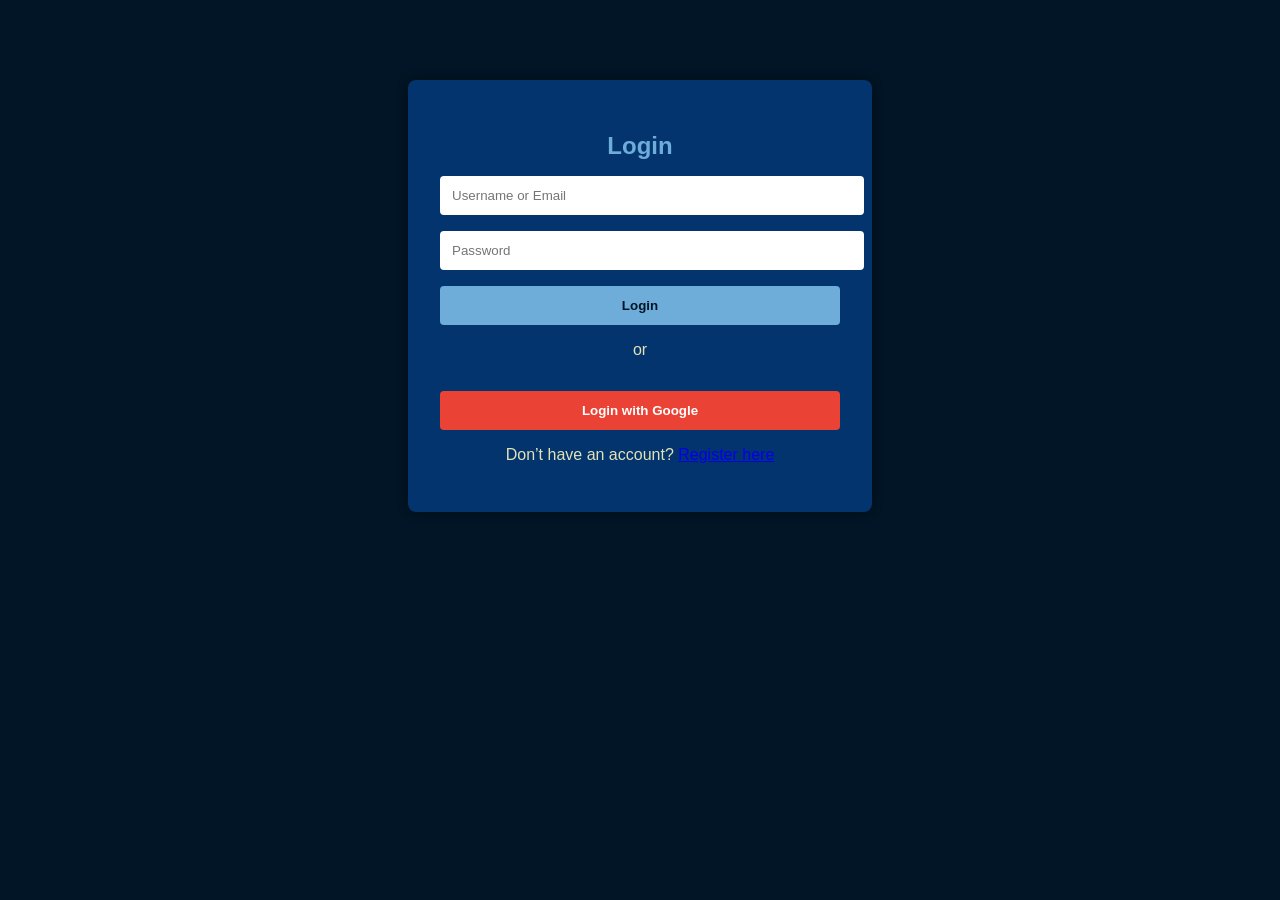
==== frontend/course.html @ 41a8be17 "feat(x) Saving all the code" ====
<!DOCTYPE html>
<html lang="en">
<head>
  <meta charset="UTF-8" />
  <meta name="viewport" content="width=device-width, initial-scale=1.0"/>
  <title>Course Details - APTT</title>
  <link rel="stylesheet" href="css/styles.css" />
</head>
<body>
  <!-- Navbar -->
  <header class="navbar">
    <img src="assets/APTT_Logo.png" alt="APTT Logo" class="logo" onclick="window.location.href='dashboard.html'" />
    <button class="logout-btn" onclick="logout()">Logout</button>
  </header>

  <main class="container">
    <div class="section-box">
      <h2 id="course-name">Loading...</h2>
      <p id="course-description"></p>
    </div>

    <div class="section-box collections-box">
      <h3>Exercise Collections</h3>
      <ul id="collections-list"></ul>
    </div>
  </main>

  <script>
    const token = localStorage.getItem("token");
    if (!token) window.location.href = "login.html";

    const urlParams = new URLSearchParams(window.location.search);
    const courseId = urlParams.get("id");

    fetch(`http://localhost:8000/api/courses/${courseId}/`, {
      headers: { Authorization: `Bearer ${token}` }
    })
    .then(res => res.json())
    .then(course => {
      document.getElementById("course-name").textContent = course.name;
      document.getElementById("course-description").textContent = course.description;
    });

    fetch("http://localhost:8000/api/collections/?course=" + courseId, {
      headers: { Authorization: `Bearer ${token}` }
    })
    .then(res => res.json())
    .then(collections => {
      const list = document.getElementById("collections-list");
      if (collections.length === 0) {
        list.innerHTML = '<li>No collections available.</li>';
      } else {
        collections.forEach(c => {
          const li = document.createElement("li");
          li.innerHTML = `<a href="collection.html?id=${c.id}">${c.title}</a>`;
          list.appendChild(li);
        });
      }
    });

    function logout() {
      localStorage.removeItem("token");
      window.location.href = "login.html";
    }
  </script>
</body>
</html>
---- frontend/css/styles.css ----
body {
  margin: 0;
  font-family: 'Segoe UI', Tahoma, Geneva, Verdana, sans-serif;
  background-color: #021526;
  color: #E2E2B6;
}

.navbar {
  width: 100%;
  background-color: #03346E;
  display: flex;
  justify-content: space-between;
  align-items: center;
  padding: 0.75rem 2rem;
  box-sizing: border-box;
}

.navbar .logo {
  height: 40px;
  cursor: pointer;
}

.logout-btn {
  background-color: #6EACDA;
  color: #021526;
  font-weight: bold;
  border: none;
  padding: 0.5rem 1rem;
  border-radius: 5px;
  cursor: pointer;
}

.container {
  max-width: 1200px;
  margin: 2rem auto;
  padding: 0 1rem;
}

.nav-links .btn {
  margin-left: 1rem;
  text-decoration: none;
  background-color: #6EACDA;
  padding: 0.5rem 1rem;
  color: #021526;
  border-radius: 4px;
  font-weight: bold;
}

.btn-secondary {
  background-color: #E2E2B6;
  color: #021526;
}

.hero {
  text-align: center;
  margin: 4rem 1rem;
  padding: 2rem;
}

.hero h1 {
  font-size: 2.5rem;
  color: #6EACDA;
}

.hero p {
  font-size: 1.1rem;
  max-width: 600px;
  margin: 1rem auto;
}

.footer {
  text-align: center;
  padding: 1rem;
  font-size: 0.9rem;
  background-color: #03346E;
}

.auth-container {
  max-width: 400px;
  margin: 5rem auto;
  padding: 2rem;
  background: #03346E;
  border-radius: 8px;
  box-shadow: 0 0 10px rgba(0,0,0,0.5);
  text-align: center;
}

.auth-container h2 {
  color: #6EACDA;
  margin-bottom: 1rem;
}

.auth-container input {
  display: block;
  width: 100%;
  margin-bottom: 1rem;
  padding: 0.75rem;
  border: none;
  border-radius: 4px;
}

.btn {
  width: 100%;
  background: #6EACDA;
  color: #021526;
  padding: 0.75rem;
  border: none;
  border-radius: 4px;
  font-weight: bold;
  cursor: pointer;
}

.btn-google {
  background: #ea4335;
  color: white;
  margin-top: 1rem;
}

.divider {
  margin: 1rem 0;
  color: #E2E2B6;
}

.dashboard {
  max-width: 900px;
  margin: 2rem auto;
  text-align: center;
}

.card-container {
  display: flex;
  flex-wrap: wrap;
  gap: 1rem;
  justify-content: center;
  margin-top: 2rem;
}

.card {
  background-color: #03346E;
  padding: 1.5rem;
  border-radius: 8px;
  width: 260px;
  box-shadow: 0 2px 8px rgba(0,0,0,0.3);
  transition: transform 0.2s;
  cursor: pointer;
}

.card:hover {
  transform: scale(1.03);
}

.card h3 {
  color: #6EACDA;
  margin-bottom: 0.5rem;
}

.card p {
  font-size: 0.9rem;
  color: #E2E2B6;
}

.error-box {
  margin-top: 1rem;
  color: #ef4444;
  font-size: 0.9rem;
}

.enrolled-courses {
  max-width: 600px;
  margin: 2rem auto;
  background: #03346E;
  padding: 1.5rem;
  border-radius: 8px;
}

.enrolled-courses h3 {
  color: #6EACDA;
  margin-bottom: 1rem;
}

.enrolled-courses ul {
  list-style: none;
  padding: 0;
}

.enrolled-courses li {
  margin-bottom: 0.5rem;
}

.enrolled-courses a {
  color: #6EACDA;
  text-decoration: none;
}

.enrolled-courses a:hover {
  text-decoration: underline;
}
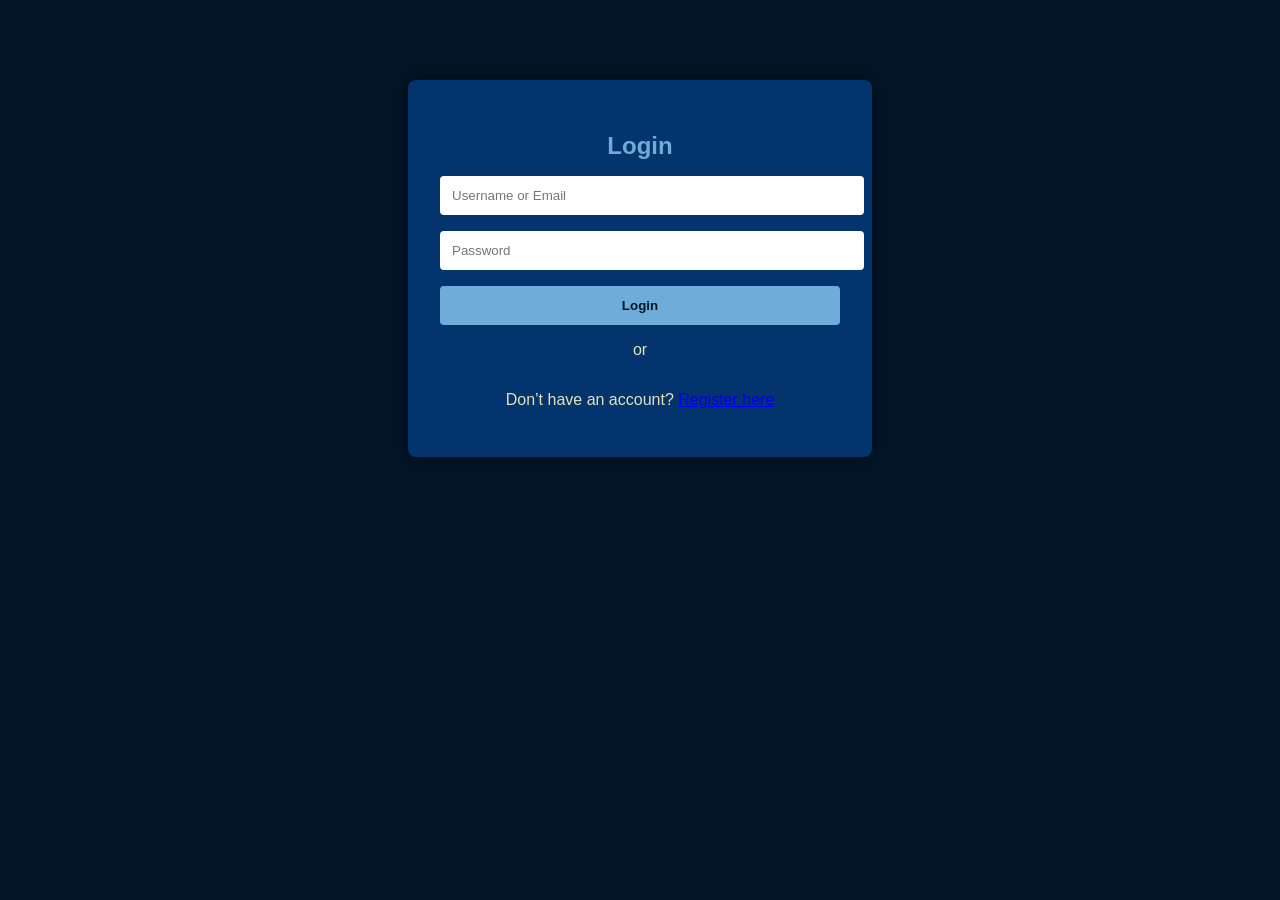
==== commit 200df87a: "feat(x) that's it friends" ====
--- a/frontend/course.html
+++ b/frontend/course.html
@@ -5,6 +5,48 @@
   <meta name="viewport" content="width=device-width, initial-scale=1.0"/>
   <title>Course Details - APTT</title>
   <link rel="stylesheet" href="css/styles.css" />
+  <style>
+    .container {
+      max-width: 1200px;
+      margin: 2rem auto;
+      padding: 0 1rem;
+    }
+
+    .section-box {
+      background-color: #1e293b;
+      border-radius: 8px;
+      padding: 1.5rem;
+      margin-bottom: 1.5rem;
+      box-shadow: 0 0 8px rgba(0,0,0,0.3);
+    }
+
+    ul.collection-list {
+      list-style: none;
+      padding: 0;
+    }
+
+    .collection-item {
+      background: #0f172a;
+      padding: 0.75rem 1rem;
+      margin-bottom: 0.5rem;
+      border-radius: 6px;
+    }
+
+    .collection-item a {
+      color: #38bdf8;
+      font-weight: 500;
+      text-decoration: none;
+    }
+
+    .collection-item a:hover {
+      text-decoration: underline;
+    }
+
+    .no-data {
+      color: #94a3b8;
+      font-style: italic;
+    }
+  </style>
 </head>
 <body>
   <!-- Navbar -->
@@ -16,12 +58,12 @@
   <main class="container">
     <div class="section-box">
       <h2 id="course-name">Loading...</h2>
-      <p id="course-description"></p>
+      <p id="course-description" class="no-data">Loading course description...</p>
     </div>
 
-    <div class="section-box collections-box">
+    <div class="section-box">
       <h3>Exercise Collections</h3>
-      <ul id="collections-list"></ul>
+      <ul id="collections-list" class="collection-list"></ul>
     </div>
   </main>
 
@@ -32,6 +74,7 @@
     const urlParams = new URLSearchParams(window.location.search);
     const courseId = urlParams.get("id");
 
+    // Load course data
     fetch(`http://localhost:8000/api/courses/${courseId}/`, {
       headers: { Authorization: `Bearer ${token}` }
     })
@@ -41,17 +84,19 @@
       document.getElementById("course-description").textContent = course.description;
     });
 
-    fetch("http://localhost:8000/api/collections/?course=" + courseId, {
+    // Load collections for the course
+    fetch(`http://localhost:8000/api/collections/?courses=${courseId}`, {
       headers: { Authorization: `Bearer ${token}` }
     })
     .then(res => res.json())
     .then(collections => {
       const list = document.getElementById("collections-list");
       if (collections.length === 0) {
-        list.innerHTML = '<li>No collections available.</li>';
+        list.innerHTML = '<li class="no-data">No collections available.</li>';
       } else {
         collections.forEach(c => {
           const li = document.createElement("li");
+          li.className = "collection-item";
           li.innerHTML = `<a href="collection.html?id=${c.id}">${c.title}</a>`;
           list.appendChild(li);
         });
